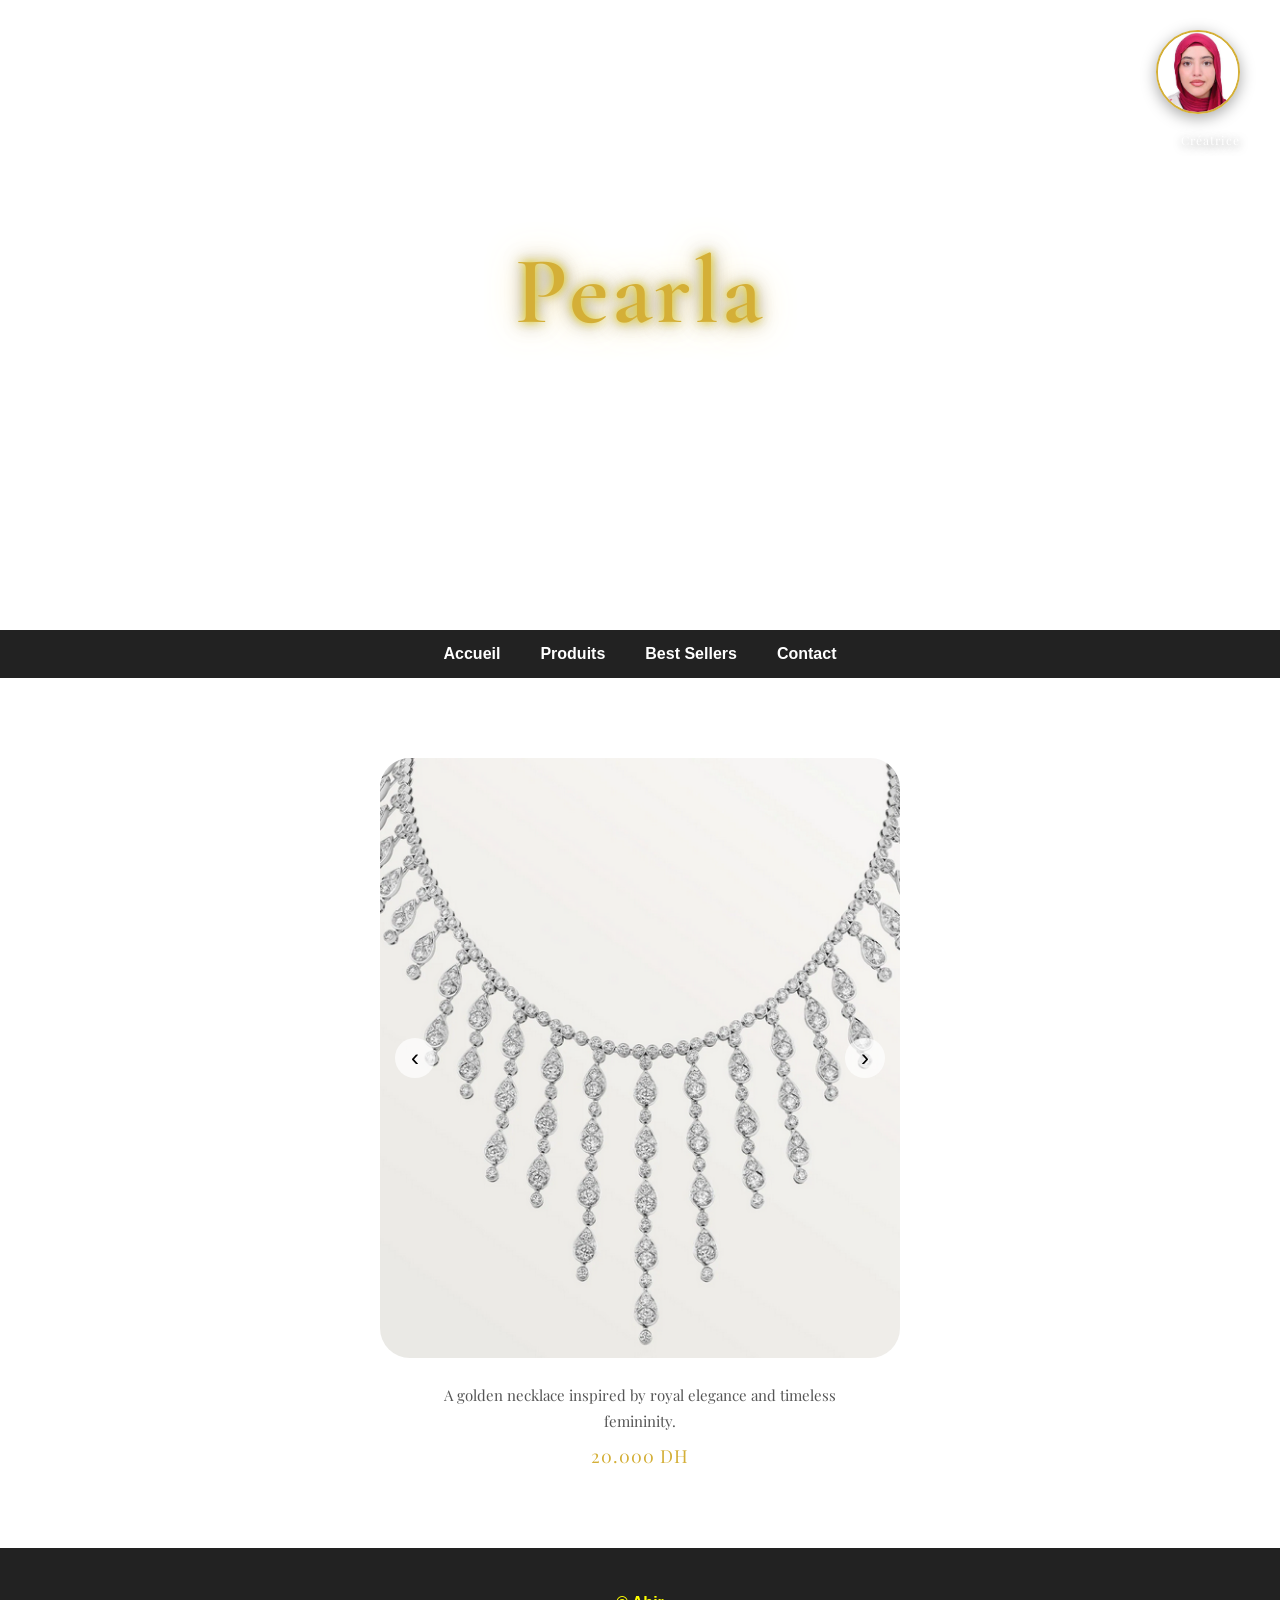
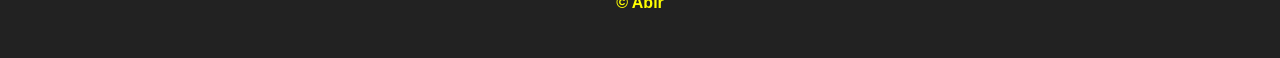
==== index.html @ 6aaa2178 "Update and rename doc0.html to index.html" ====
<!DOCTYPE html>
<html lang="fr">
<head>
<meta charset="UTF-8">
<title>ShopSmart - E-Commerce</title>
<link href="https://fonts.googleapis.com/css2?family=Playfair+Display:ital,wght@1,700&family=Cormorant+Garamond:wght@600&display=swap" rel="stylesheet">


<style>
/* ===== BASE ===== */
body {
    margin: 0;
    font-family: Arial, sans-serif;
}

.profile-pic {
    position: absolute;
    top: 30px;
    right: 40px;

    width: 80px;
    height: 80px;
    border-radius: 50%;
    object-fit: cover;

    border: 2px solid #d4af37;
    box-shadow: 0 4px 15px rgba(0,0,0,0.35);
    z-index: 2;
}
.creator-name {
    position: absolute;
    top: 120px;          /* sous la photo */
    right: 40px;

    font-family: "Playfair Display", serif;
    font-size: 12px;
    letter-spacing: 1px;

    color: rgb(255, 255, 255);
    opacity: 0.85;

    text-shadow: 1px 2px 8px rgba(0,0,0,0.6);
    z-index: 2;
}


/* ===== HEADER ===== */
header.banner {
    position: relative;
    height: 70vh;
    overflow: hidden;

    display: flex;
    justify-content: center;
    align-items: center;
    padding: 0;
}

/* vidéo en arrière-plan */
.bg-video {
    position: absolute;
    top: 0;
    left: 0;
    width: 100%;
    height: 100%;
    object-fit: cover;
    z-index: -1;
}




/* bloc logo */
.logo {
    text-align: center; /* centre photo + texte */
    background:none;
    padding: 0;
    border-radius: 20px;
    box-shadow: none;
}


/* texte Pearla */
.logo h1 {
    font-family: "Cormorant Garamond", serif;
    font-size: 96px;
    font-weight: 600;
    color: #d4af37;
    letter-spacing: 3px;
    margin: 0;

    /* OMBRAGE */
    text-shadow:
        0 0 8px rgba(240, 217, 9, 0.9),
        0 0 18px rgba(43, 41, 41, 0.6),
        0 0 35px rgba(255, 215, 100, 0.8);
}


.tagline {
    font-family: "Playfair Display", serif;
    font-size: 16px;
    letter-spacing: 4px;
    color: white;
    margin-top: 10px;
}





/* ===== MENU ===== */
nav ul {
    list-style: none;
    display: flex;
    justify-content: center;
    background: #222;
    margin: 0;
    padding: 15px;
}

nav li {
    margin: 0 20px;
}

nav a {
    color: white;
    text-decoration: none;
    font-weight: bold;
}

main section {
    display: none;
}

main section.active {
    display: block;
}


/* Accueil visible par défaut */
.legend-image {
    display: flex;
    justify-content: center;
    margin-bottom: 25px;
}

.legend-image img {
    width: 120px;
    height: 120px;
    border-radius: 50%;
    object-fit: cover;

    border: 3px solid #d4af37;
    box-shadow: 0 6px 20px rgba(0,0,0,0.25);
}

#accueil {
    text-align: center;
    padding: 80px 20px;
    background: linear-gradient(to bottom, #fffaf0, #ffffff);
}

#accueil h2 {
    font-family: "Cormorant Garamond", serif;
    font-size: 44px;
    color: #d4af37;
    margin-bottom: 30px;
    letter-spacing: 2px;
}

.story {
    max-width: 750px;
    margin: auto;
    font-family: "Playfair Display", serif;
    font-size: 17px;
    line-height: 2;
    color: #3b3b3b;
}


/* Quand une section est ciblée */
main section:target {
    display: block;
}




/* ===== PRODUITS ===== */
.carousel {
    position: relative;
    width: 520px;
    height: 600px;
    margin: auto;
    overflow: hidden;
}

.carousel img {
    position: absolute;
    inset: 0;
    width: 100%;
    height: 100%;
    object-fit: cover;
    border-radius: 30px;

    opacity: 0;
    transition: opacity 0.4s ease;
}

.carousel img.active {
    opacity: 1;
}

.carousel button {
    position: absolute;
    top: 50%;
    transform: translateY(-50%);

    background: rgba(255,255,255,0.7);
    border: none;
    width: 40px;
    height: 40px;
    border-radius: 50%;

    font-size: 24px;
    cursor: pointer;
}

.carousel .prev {
    left: 15px;
}

.carousel .next {
    right: 15px;
}

.products {
    display: flex;
    gap: 20px;
    justify-content: center;
    flex-wrap: wrap;
}

#produits {
    display: block;
    text-align: center;
    padding: 80px 20px;
}

.product-item {
    display: flex;
    flex-direction: column;
    align-items: center;
}

.product-info {
    margin-top: 25px;
    text-align: center;
}

.description {
    font-family: "Playfair Display", serif;
    font-size: 15px;
    color: #555;
    max-width: 420px;
    margin: 0 auto 10px;
    line-height: 1.7;
}

.price {
    font-family: "Playfair Display", serif;
    font-size: 18px;
    color: #d4af37;
    letter-spacing: 1px;
}

.card {
    width: 200px;
    padding: 15px;
    border-radius: 15px;
    box-shadow: 0 5px 10px rgba(0,0,0,0.3);
    text-align: center;
}

.card img {
    width: 100%;
    border-radius: 10px;
}

/* ===== BEST ===== */
.best {
    background: #ffeaa7;
}

/* ===== BOUTONS ===== */
.btn {
    display: inline-block;
    background: #6c63ff;
    color: white;
    padding: 10px 20px;
    border-radius: 12px;
    text-decoration: none;
}

/* ===== FOOTER ===== */
footer {
    background: #222;
    color: white;
    text-align: center;
    padding: 30px;
}

#copyright {
    color: yellow;
    font-weight: bold;
}

</style>
</head>

<body>

<header class="banner">

    <video autoplay muted loop playsinline class="bg-video">
        <source src="videos/video.mp4" type="video/mp4">
        Votre navigateur ne supporte pas la vidéo.
    </video>
    <img src="images/me.jpeg" alt="Photo de la créatrice" class="profile-pic">
    <p class="creator-name">Créatrice</p>
    

    <div class="logo">
        
        <h1>Pearla</h1>
        <p class="tagline">Fine Jewelry Store</p>
    </div>

</header>



<nav>
    <ul>
        <li><a href="#accueil">Accueil</a></li>
        <li><a href="#produits">Produits</a></li>
        <li><a href="#best">Best Sellers</a></li>
        <li><a href="#contact">Contact</a></li>
    </ul>
</nav>

<main>

<section id="accueil">
    <div class="legend-image">
    
        <img src="images/prince.jpg" alt="Prince et Princesse">

    </div>

    <h2>The Legend of Pearla</h2>
    <p class="story">
        Long ago, in a kingdom of marble and gold,  
        a prince noticed a girl from the people.
        <br><br>
        She wore no crown, no silk, no title —  
        yet she shone brighter than the palace itself.
        <br><br>
        It was not her dress that caught his eyes,  
        but the way her jewels reflected her soul.
        <br><br>
        He learned that true royalty is not inherited,  
        it is revealed.
        <br><br>
        And from that love was born Pearla —  
        jewelry made for women who shine without asking permission.
    </p>
</section>


<section id="produits">

    <article class="product-item">

        <div class="carousel">
            <img src="images/product10.png" class="active">
            <img src="images/product11.png">
            <img src="images/product12.png">
            <img src="images/product13.png">

            <button class="prev">‹</button>
            <button class="next">›</button>
        </div>

        <div class="product-info">
            <p class="description">
                A golden necklace inspired by royal elegance and timeless femininity.
            </p>
            <span class="price">20.000 DH</span>
        </div>

    </article>

</section>



<section id="best">
    <h2>Best Sellers</h2>
    <div class="products">
        <article class="card best">
            <h3>Best 1</h3>
            <p>399 DH</p>
        </article>
        <article class="card best">
            <h3>Best 2</h3>
            <p>459 DH</p>
        </article>
    </div>
</section>

<section id="contact">
    <h2>Contact</h2>
    <a href="mailto:abir@email.com" class="btn">📧 Envoyer un e-mail</a>
</section>

</main>

<footer>
    <p id="copyright">© Abir</p>
    
</footer>

<script>


// Afficher Accueil au chargement
showSection('#accueil');

document.querySelectorAll('.carousel').forEach(carousel => {
    const images = carousel.querySelectorAll('img');
    let index = 0;

    carousel.querySelector('.next').onclick = () => {
        images[index].classList.remove('active');
        index = (index + 1) % images.length;
        images[index].classList.add('active');
    };

    carousel.querySelector('.prev').onclick = () => {
        images[index].classList.remove('active');
        index = (index - 1 + images.length) % images.length;
        images[index].classList.add('active');
    };
});
</script>

</body>
</html>
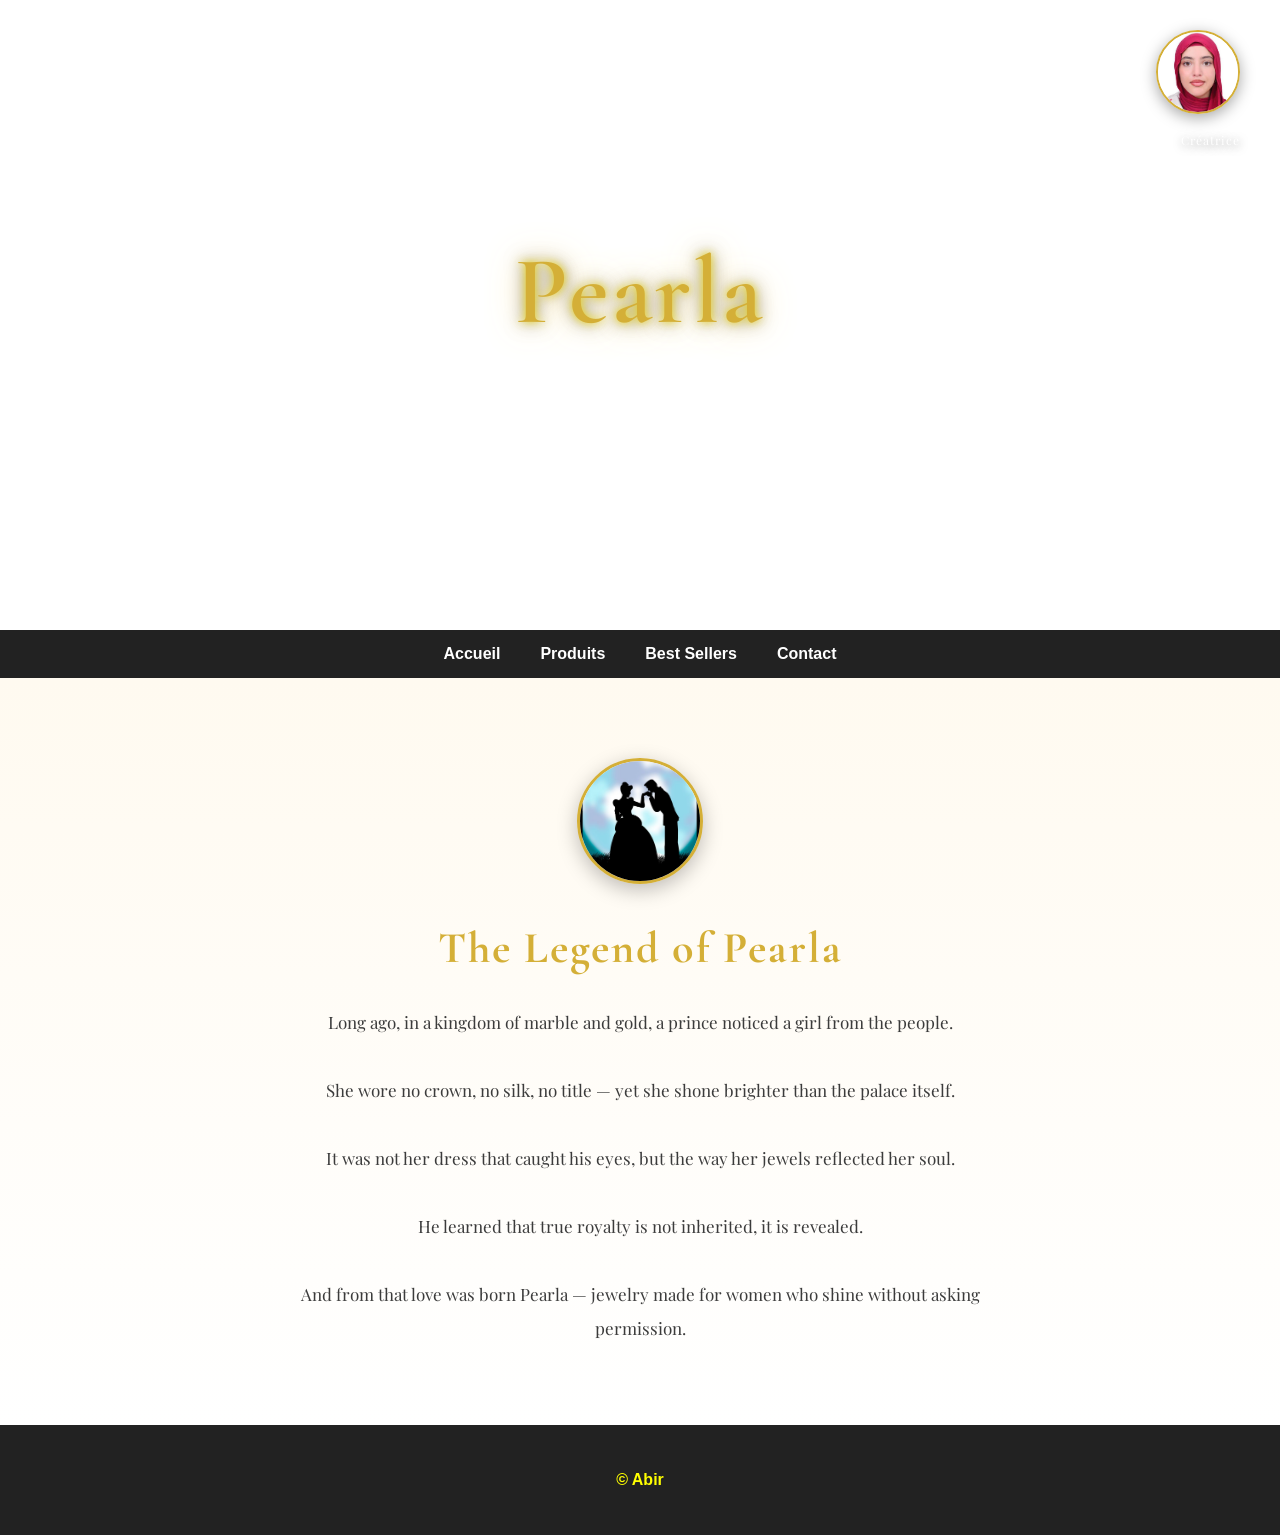
==== commit 999bca7c: "Update index.html" ====
--- a/index.html
+++ b/index.html
@@ -179,10 +179,6 @@
 }
 
 
-/* Quand une section est ciblée */
-main section:target {
-    display: block;
-}
 
 
 
@@ -243,7 +239,7 @@
 }
 
 #produits {
-    display: block;
+
     text-align: center;
     padding: 80px 20px;
 }
@@ -352,7 +348,7 @@
 
 <main>
 
-<section id="accueil">
+<section id="accueil" class="active">
     <div class="legend-image">
     
         <img src="images/prince.jpg" alt="Prince et Princesse">
@@ -433,11 +429,6 @@
 </footer>
 
 <script>
-
-
-// Afficher Accueil au chargement
-showSection('#accueil');
-
 document.querySelectorAll('.carousel').forEach(carousel => {
     const images = carousel.querySelectorAll('img');
     let index = 0;
@@ -454,10 +445,23 @@
         images[index].classList.add('active');
     };
 });
+
+
+const sections = document.querySelectorAll("main section");
+const links = document.querySelectorAll("nav a");
+
+links.forEach(link => {
+    link.addEventListener("click", e => {
+        e.preventDefault();
+
+        sections.forEach(sec => sec.classList.remove("active"));
+
+        const target = document.querySelector(link.getAttribute("href"));
+        if (target) target.classList.add("active");
+    });
+});
 </script>
+
 
 </body>
 </html>
-
-
-
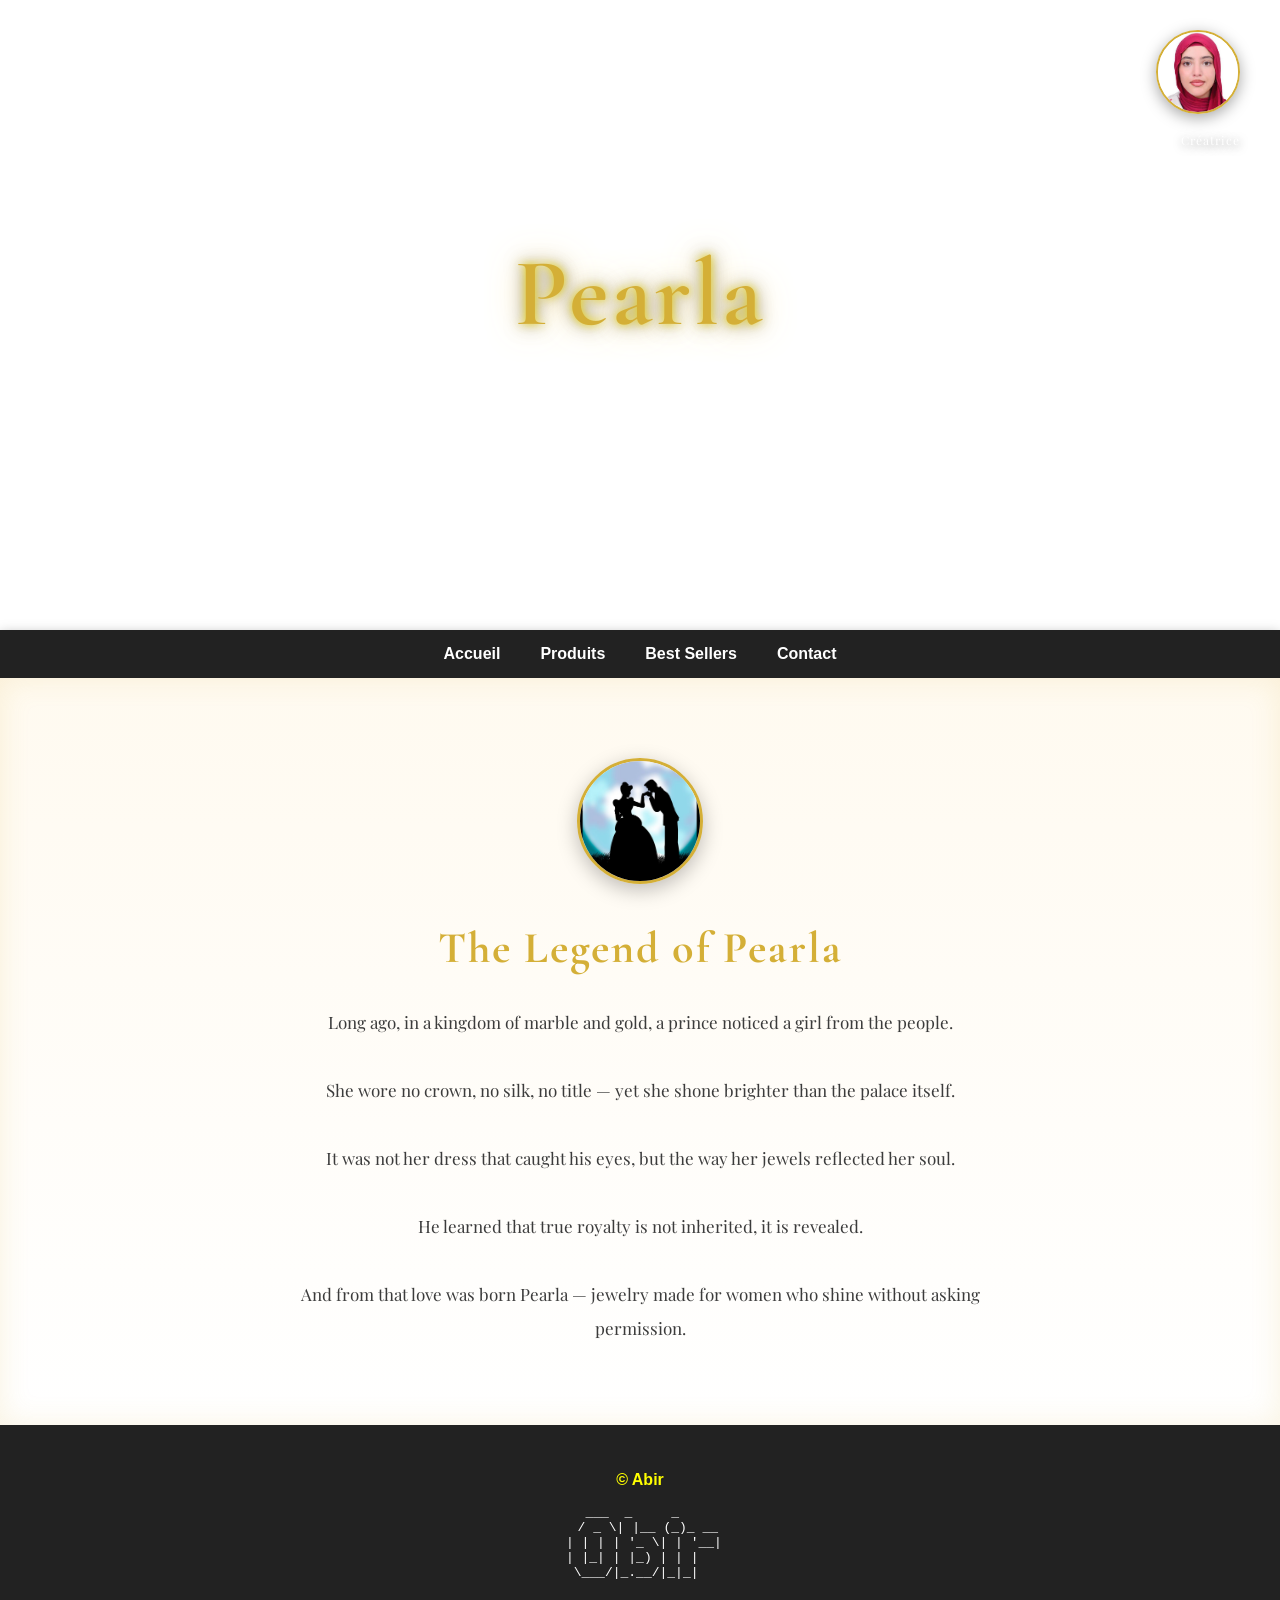
==== commit 38a7400f: "Update index.html" ====
--- a/index.html
+++ b/index.html
@@ -4,6 +4,7 @@
 <meta charset="UTF-8">
 <title>ShopSmart - E-Commerce</title>
 <link href="https://fonts.googleapis.com/css2?family=Playfair+Display:ital,wght@1,700&family=Cormorant+Garamond:wght@600&display=swap" rel="stylesheet">
+<link rel="stylesheet" href="style-externe.css">
 
 
 <style>
@@ -111,6 +112,7 @@
 
 /* ===== MENU ===== */
 nav ul {
+    box-shadow: 0 4px 12px rgba(0,0,0,0.35);
     list-style: none;
     display: flex;
     justify-content: center;
@@ -159,6 +161,7 @@
     text-align: center;
     padding: 80px 20px;
     background: linear-gradient(to bottom, #fffaf0, #ffffff);
+    box-shadow: inset 0 0 30px rgba(212,175,55,0.15);
 }
 
 #accueil h2 {
@@ -311,9 +314,72 @@
     color: yellow;
     font-weight: bold;
 }
+.info-table {
+    width: 85%;
+    margin: 40px auto;
+    border-collapse: collapse;
+}
+
+.info-table th,
+.info-table td {
+    border: 1px solid #d4af37;
+    padding: 14px;
+    text-align: center;
+}
+
+.info-table th {
+    background: #d4af37;
+    color: white;
+}
+#backToTop {
+    position: fixed;
+    bottom: 30px;
+    right: 30px;
+
+    background: #d4af37;
+    color: white;
+    border: none;
+
+    width: 45px;
+    height: 45px;
+    border-radius: 50%;
+
+    font-size: 20px;
+    cursor: pointer;
+
+    display: none; /* caché au début */
+    box-shadow: 0 4px 12px rgba(0,0,0,0.3);
+    z-index: 999;
+}
+
+#backToTop:hover {
+    background: #b9962e;
+}
+.email-btn {
+    display: inline-block;
+    margin-top: 25px;
+
+    background: #d4af37;
+    color: white;
+    padding: 12px 26px;
+
+    border-radius: 25px;
+    text-decoration: none;
+
+    font-family: "Playfair Display", serif;
+    font-size: 16px;
+
+    box-shadow: 0 4px 12px rgba(0,0,0,0.25);
+}
+
+.email-btn:hover {
+    background: #b9962e;
+}
+
 
 </style>
 </head>
+<button id="backToTop" title="Retour en haut">⬆</button>
 
 <body>
 
@@ -329,8 +395,12 @@
 
     <div class="logo">
         
-        <h1>Pearla</h1>
-        <p class="tagline">Fine Jewelry Store</p>
+        <h1 style="border-radius: 25px;">Pearla</h1>
+
+        <p class="tagline"style="font-style: italic;">
+            Fine Jewelry Store
+       </p>
+
     </div>
 
 </header>
@@ -418,15 +488,38 @@
 
 <section id="contact">
     <h2>Contact</h2>
-    <a href="mailto:abir@email.com" class="btn">📧 Envoyer un e-mail</a>
+
+    <table class="info-table">
+        <thead>
+            <tr>
+                <th>Téléphone mobile</th>
+                <th>Téléphone fixe</th>
+                <th>Email</th>
+                <th>Instagram</th>
+                <th>TikTok</th>
+            </tr>
+        </thead>
+        <tbody>
+            <tr>
+                <td>+212 6 12 34 56 78</td>
+                <td>+212 5 37 00 00 00</td>
+                <td>contact@pearla.com</td>
+                <td>@pearla.jewels</td>
+                <td>@pearla_official</td>
+            </tr>
+        </tbody>
+    </table>
+    <a href="mailto:contact@pearla.com" class="email-btn"style="background-color:#b9962e;">
+    
+        📧 Envoyer un e-mail
+
+    </a>
+
 </section>
 
+
 </main>
 
-<footer>
-    <p id="copyright">© Abir</p>
-    
-</footer>
 
 <script>
 document.querySelectorAll('.carousel').forEach(carousel => {
@@ -460,8 +553,38 @@
         if (target) target.classList.add("active");
     });
 });
+const backToTop = document.getElementById("backToTop");
+
+window.addEventListener("scroll", () => {
+    if (window.scrollY > 300) {
+        backToTop.style.display = "block";
+    } else {
+        backToTop.style.display = "none";
+    }
+});
+
+backToTop.addEventListener("click", () => {
+    window.scrollTo({
+        top: 0,
+        behavior: "smooth"
+    });
+});
 </script>
-
+<footer>
+    <p id="copyright">© Abir</p>
+
+    <pre>
+   ___  _     _     
+  / _ \| |__ (_)_ __
+ | | | | '_ \| | '__|
+ | |_| | |_) | | |   
+  \___/|_.__/|_|_|   
+    </pre>
+</footer>
 
 </body>
 </html>
+
+
+</body>
+</html>
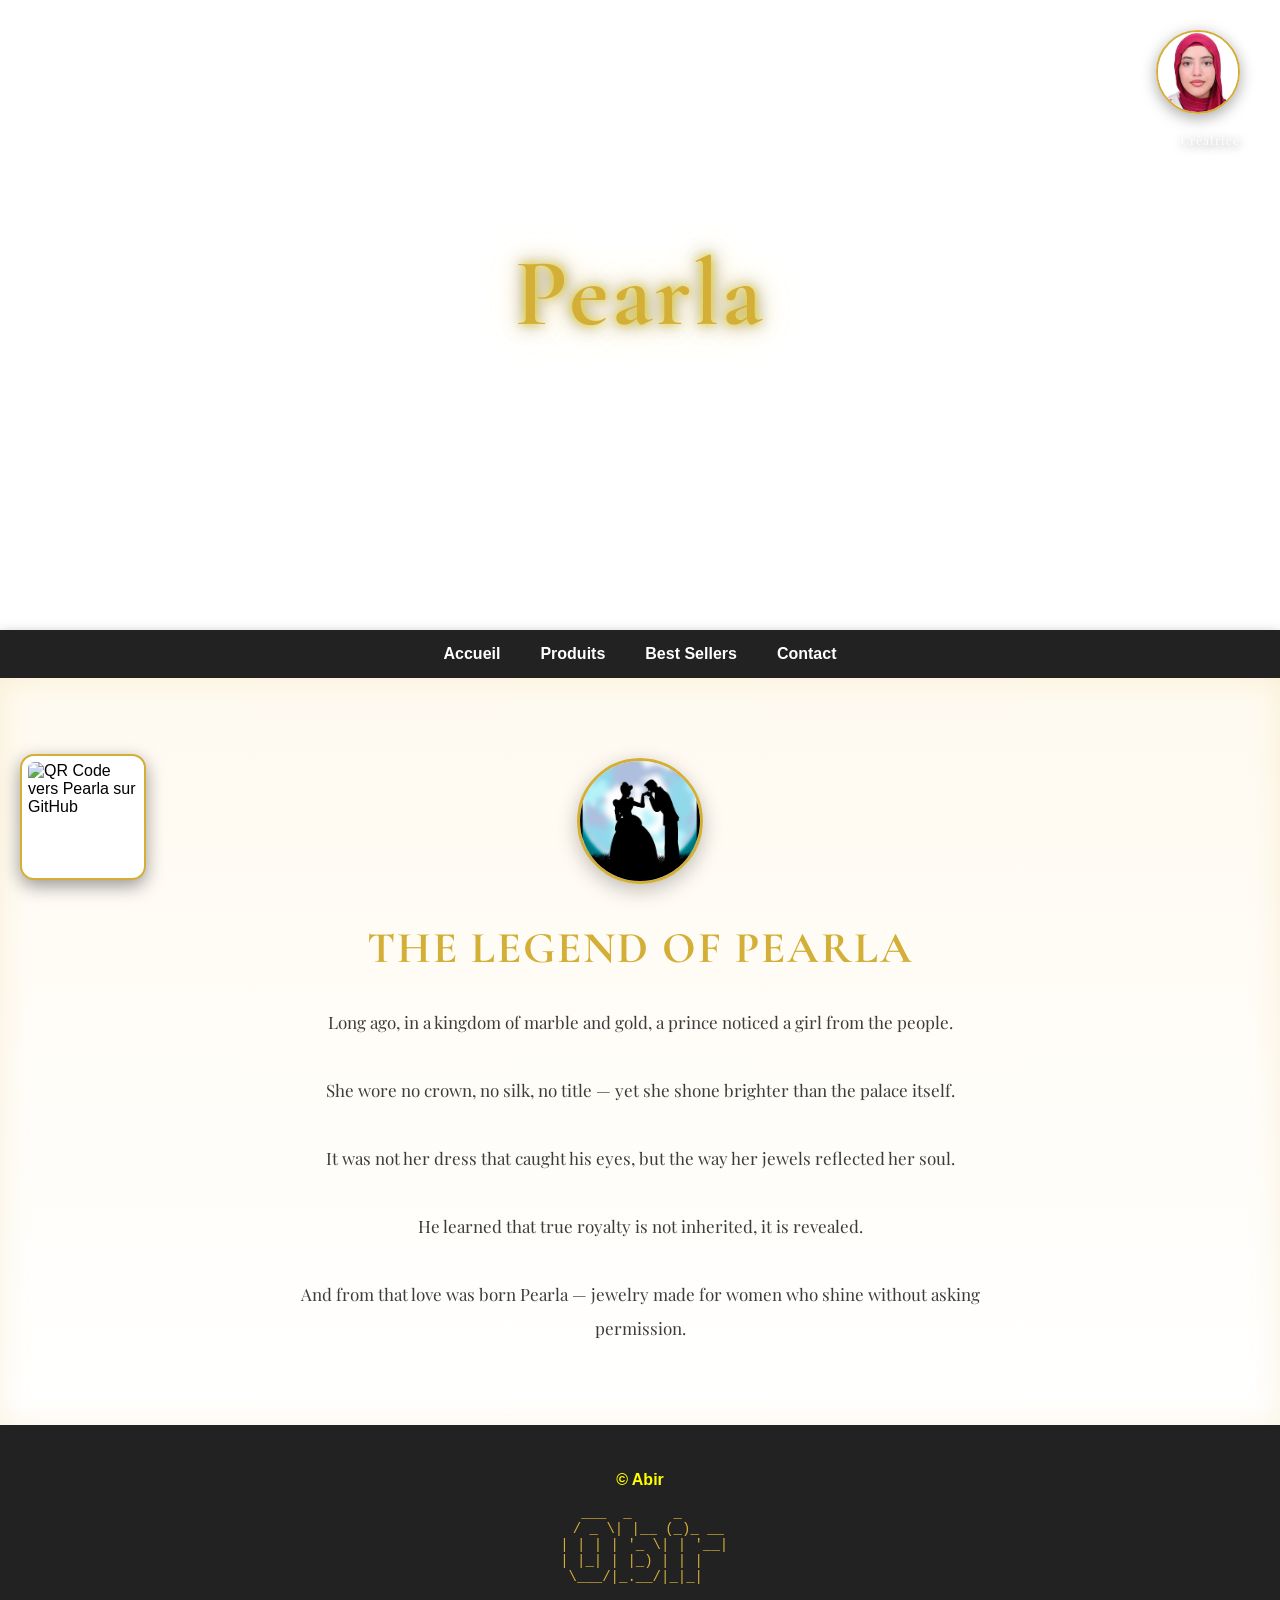
==== commit 9855c152: "Update index.html" ====
--- a/index.html
+++ b/index.html
@@ -374,6 +374,22 @@
 
 .email-btn:hover {
     background: #b9962e;
+}
+.qr-github {
+    position: fixed;          /* CONSIGNE RESPECTÉE */
+    bottom: 20px;
+    left: 20px;
+
+    width: 110px;
+    height: 110px;
+
+    background: white;
+    padding: 6px;
+    border-radius: 14px;
+
+    border: 2px solid #d4af37;
+    box-shadow: 0 6px 18px rgba(0,0,0,0.4);
+    z-index: 20;
 }
 
 
@@ -585,6 +601,8 @@
 </body>
 </html>
 
+<img 
+    src="images/QR.png" alt="QR Code vers Pearla sur GitHub"class="qr-github">
 
 </body>
 </html>
--- a/style-externe.css
+++ b/style-externe.css
@@ -0,0 +1,20 @@
+
+
+nav a:hover {
+    color: #d4af37;
+    transition: color 0.3s ease;
+}
+
+section h2 {
+    text-transform: uppercase;
+    letter-spacing: 3px;
+}
+
+footer pre {
+    color: #d4af37;
+    font-size: 14px;
+}
+
+.email-btn:hover {
+    background-color: #b9962e;
+}
